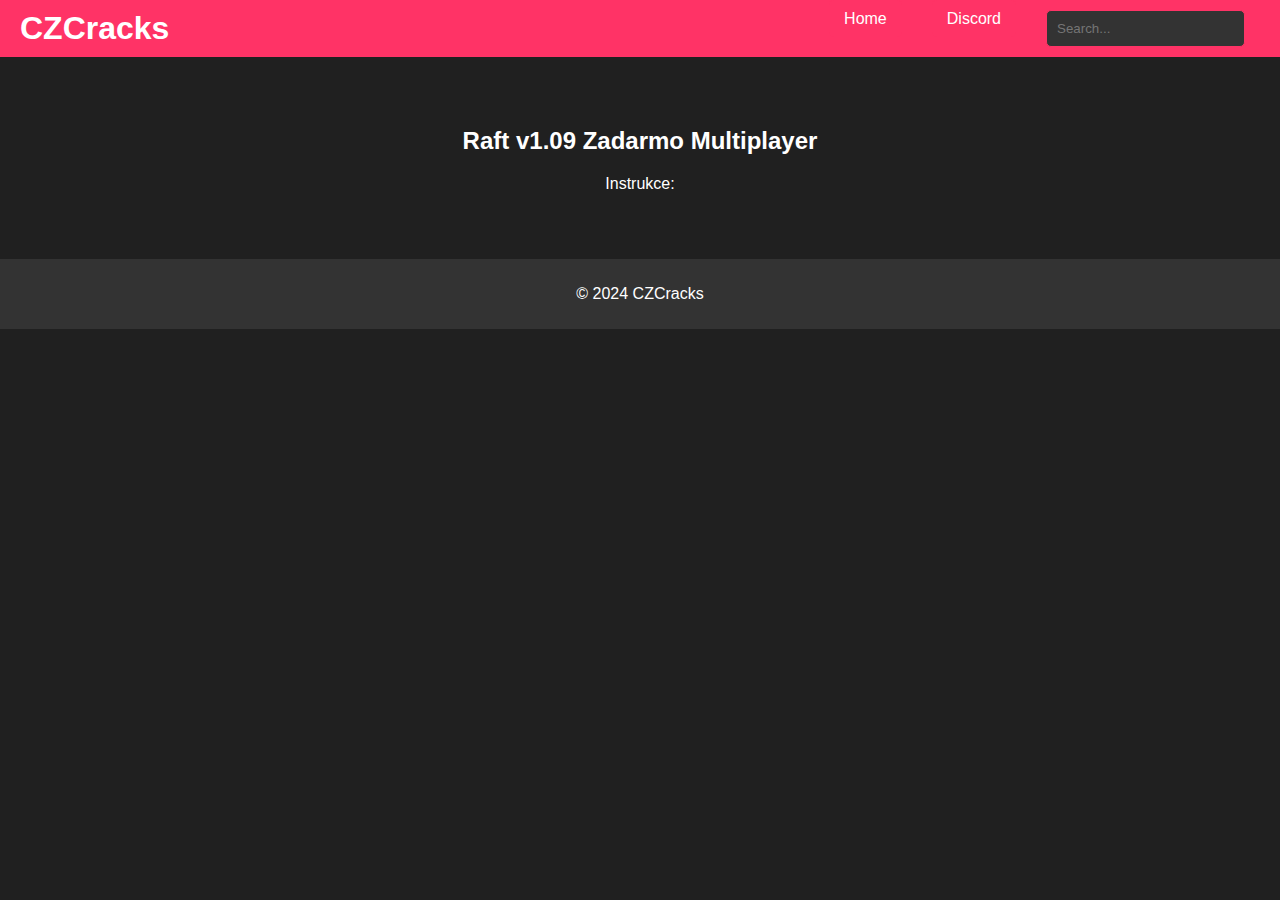
==== game1.html @ 126fedb2 "Add files via upload" ====
<!DOCTYPE html>
<html lang="en">
<head>
    <meta charset="UTF-8">
    <meta name="viewport" content="width=device-width, initial-scale=1.0">
    <title>Games - CZCracks</title>
    <link rel="stylesheet" href="styles.css">
</head>
<body>
    <header>
        <div class="logo">
            <h1>CZCracks</h1>
        </div>
        <nav>
            <ul>
                <li><a href="index.html">Home</a></li>
                <li><a href="discord.html">Discord</a></li>
                <li><input type="text" placeholder="Search..."></li>
            </ul>
        </nav>
    </header>

    <section id="games">
        <h2>Raft v1.09 Zadarmo Multiplayer</h2>
        <p>Instrukce:</p>
    </section>

    <footer>
        <p>&copy; 2024 CZCracks</p>
    </footer>
</body>
</html>
---- styles.css ----
body {
    font-family: Arial, sans-serif;
    margin: 0;
    padding: 0;
    background-color: #202020;
    color: #fff;
}

header {
    display: flex;
    justify-content: space-between;
    align-items: center;
    background-color: #ff3366;
    padding: 10px 20px;
}

header .logo h1 {
    margin: 0;
}

nav ul {
    list-style: none;
    display: flex;
    margin: 0;
    padding: 0;
}

nav ul li {
    margin: 0 15px;
}

nav ul li a, nav ul li input {
    text-decoration: none;
    color: #fff;
    padding: 10px 15px;
    border: none;
    border-radius: 5px;
    background-color: #ff3366;
    transition: background 0.3s ease;
}

nav ul li a:hover, nav ul li input:hover {
    background-color: #ff6680;
}

nav ul li input {
    padding: 10px;
    border: 1px solid #ff3366;
    border-radius: 5px;
    background-color: #333;
    color: #fff;
    outline: none;
}

nav ul li button {
    padding: 10px 15px;
    border: none;
    border-radius: 5px;
    background-color: #ff3366;
    color: #fff;
    cursor: pointer;
    transition: background 0.3s ease;
}

nav ul li button:hover {
    background-color: #ff6680;
}

section {
    padding: 50px;
    text-align: center;
}

.post-container {
    display: flex;
    flex-wrap: wrap;
    justify-content: space-around;
    gap: 20px;
}

.post {
    background-color: #333;
    border-radius: 10px;
    box-shadow: 0 0 10px rgba(0,0,0,0.5);
    width: 45%;
    margin-bottom: 20px;
}

.post img {
    width: 100%;
    border-top-left-radius: 10px;
    border-top-right-radius: 10px;
}

.post h3 {
    padding: 10px;
    margin: 0;
}

.post p {
    padding: 0 10px 10px 10px;
}

footer {
    background-color: #333;
    color: #fff;
    text-align: center;
    padding: 10px 0;
    position: relative;
    bottom: 0;
    width: 100%;
}

.download-button {
    display: inline-block;
    padding: 10px 20px;
    margin: 20px 0;
    color: #fff;
    background-color: #ff3366;
    text-decoration: none;
    border-radius: 5px;
    transition: background 0.3s ease;
}

.download-button:hover {
    background-color: #ff6680;
}
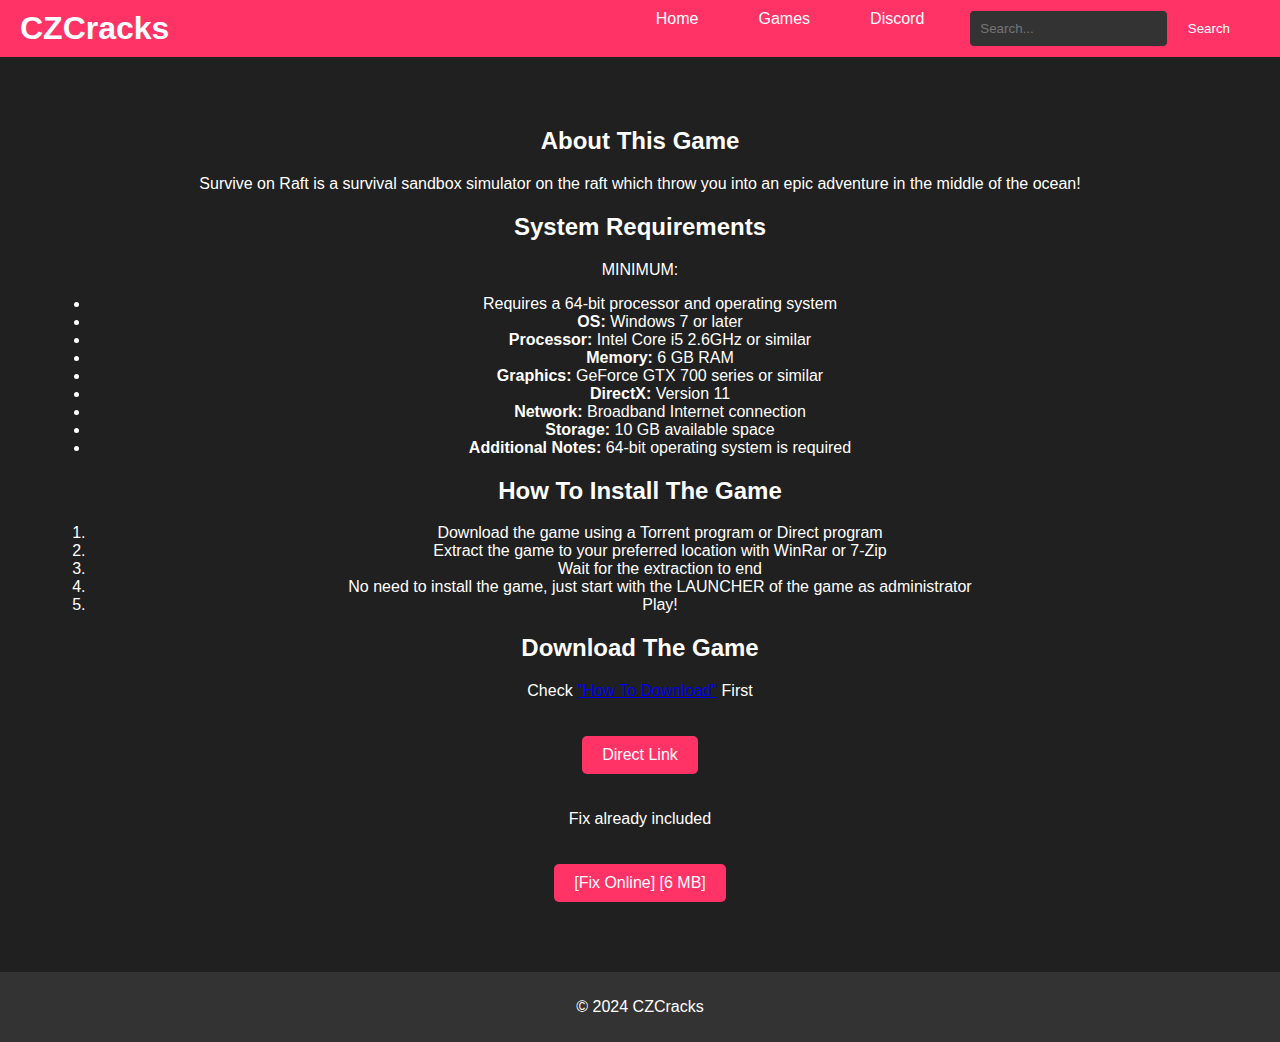
==== commit a4163c14: "Update game1.html" ====
--- a/game1.html
+++ b/game1.html
@@ -3,7 +3,7 @@
 <head>
     <meta charset="UTF-8">
     <meta name="viewport" content="width=device-width, initial-scale=1.0">
-    <title>Games - CZCracks</title>
+    <title>Raft 1.09 Zdarma s Multiplayerem</title>
     <link rel="stylesheet" href="styles.css">
 </head>
 <body>
@@ -14,19 +14,56 @@
         <nav>
             <ul>
                 <li><a href="index.html">Home</a></li>
+                <li><a href="games.html">Games</a></li>
                 <li><a href="discord.html">Discord</a></li>
-                <li><input type="text" placeholder="Search..."></li>
+                <li>
+                    <input type="text" id="search-input" placeholder="Search...">
+                    <button onclick="searchGames()">Search</button>
+                </li>
             </ul>
         </nav>
     </header>
 
-    <section id="games">
-        <h2>Raft v1.09 Zadarmo Multiplayer</h2>
-        <p>Instrukce:</p>
+    <section id="game-details">
+        <h2>About This Game</h2>
+        <p>Survive on Raft is a survival sandbox simulator on the raft which throw you into an epic adventure in the middle of the ocean!</p>
+
+        <h2>System Requirements</h2>
+        <p>MINIMUM:</p>
+        <ul>
+            <li>Requires a 64-bit processor and operating system</li>
+            <li><b>OS:</b> Windows 7 or later</li>
+            <li><b>Processor:</b> Intel Core i5 2.6GHz or similar</li>
+            <li><b>Memory:</b> 6 GB RAM</li>
+            <li><b>Graphics:</b> GeForce GTX 700 series or similar</li>
+            <li><b>DirectX:</b> Version 11</li>
+            <li><b>Network:</b> Broadband Internet connection</li>
+            <li><b>Storage:</b> 10 GB available space</li>
+            <li><b>Additional Notes:</b> 64-bit operating system is required</li>
+        </ul>
+
+        <h2>How To Install The Game</h2>
+        <ol>
+            <li>Download the game using a Torrent program or Direct program</li>
+            <li>Extract the game to your preferred location with WinRar or 7-Zip</li>
+            <li>Wait for the extraction to end</li>
+            <li>No need to install the game, just start with the LAUNCHER of the game as administrator</li>
+            <li>Play!</li>
+        </ol>
+
+        <h2>Download The Game</h2>
+        <p>Check <a href="how-to-download.html">"How To Download"</a> First</p>
+        <div class="download-buttons">
+            <a class="download-button" href="direct-link.html">Direct Link</a>
+            <p>Fix already included</p>
+            <a class="download-button fix" href="fix-online.html">[Fix Online] [6 MB]</a>
+        </div>
     </section>
 
     <footer>
         <p>&copy; 2024 CZCracks</p>
     </footer>
+
+    <script src="scripts.js"></script>
 </body>
 </html>
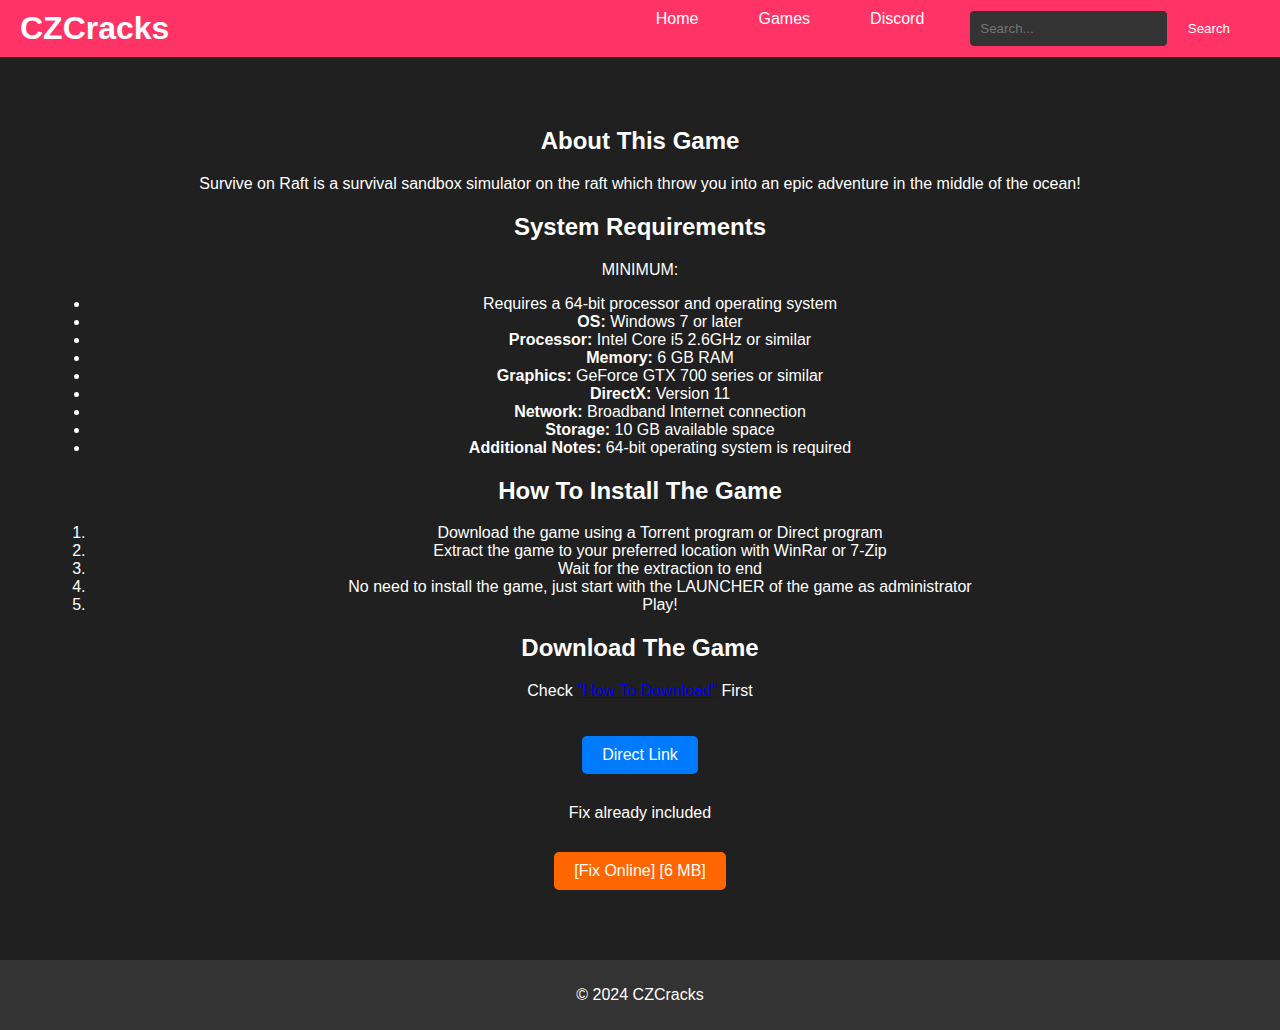
==== commit 16da039a: "Update game1.html" ====
--- a/game1.html
+++ b/game1.html
@@ -64,6 +64,5 @@
         <p>&copy; 2024 CZCracks</p>
     </footer>
 
-    <script src="scripts.js"></script>
 </body>
 </html>
--- a/styles.css
+++ b/styles.css
@@ -74,7 +74,7 @@
 .post-container {
     display: flex;
     flex-wrap: wrap;
-    justify-content: space-around;
+    justify-content: center;
     gap: 20px;
 }
 
@@ -82,7 +82,7 @@
     background-color: #333;
     border-radius: 10px;
     box-shadow: 0 0 10px rgba(0,0,0,0.5);
-    width: 45%;
+    width: 30%;
     margin-bottom: 20px;
 }
 
@@ -114,14 +114,32 @@
 .download-button {
     display: inline-block;
     padding: 10px 20px;
-    margin: 20px 0;
+    margin: 20px 10px;
     color: #fff;
-    background-color: #ff3366;
+    background-color: #007bff;
     text-decoration: none;
     border-radius: 5px;
     transition: background 0.3s ease;
 }
 
+.download-button.fix {
+    background-color: #ff6600;
+}
+
 .download-button:hover {
-    background-color: #ff6680;
+    background-color: #0056b3;
 }
+
+.download-button.fix:hover {
+    background-color: #ff8533;
+}
+
+.download-buttons {
+    display: flex;
+    flex-direction: column;
+    align-items: center;
+}
+
+.download-buttons p {
+    margin: 10px 0;
+}
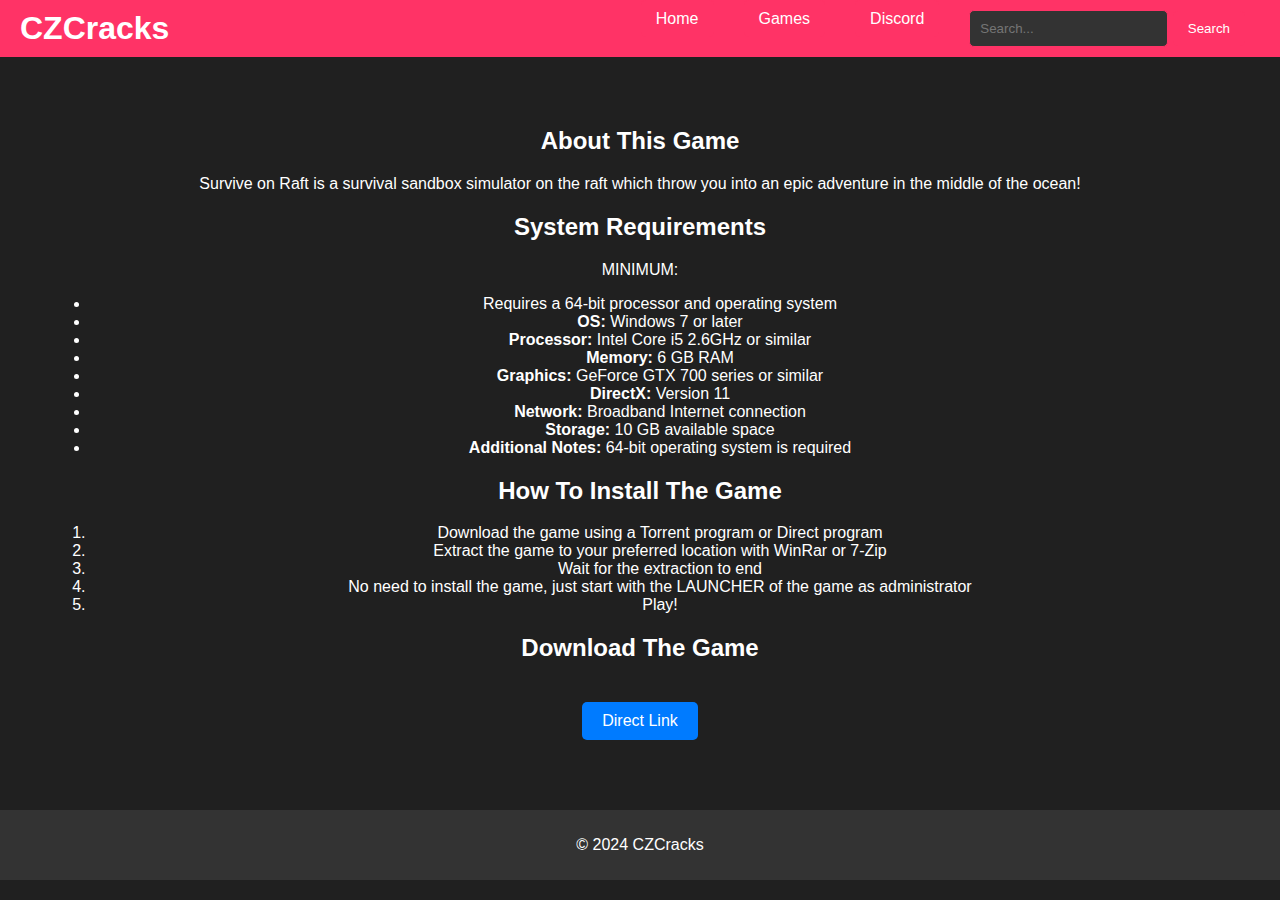
==== commit e3752eda: "Update game1.html" ====
--- a/game1.html
+++ b/game1.html
@@ -52,11 +52,8 @@
         </ol>
 
         <h2>Download The Game</h2>
-        <p>Check <a href="how-to-download.html">"How To Download"</a> First</p>
         <div class="download-buttons">
-            <a class="download-button" href="direct-link.html">Direct Link</a>
-            <p>Fix already included</p>
-            <a class="download-button fix" href="fix-online.html">[Fix Online] [6 MB]</a>
+            <a class="download-button" href="https://bowfile.com/bdS4">Direct Link</a>
         </div>
     </section>
 
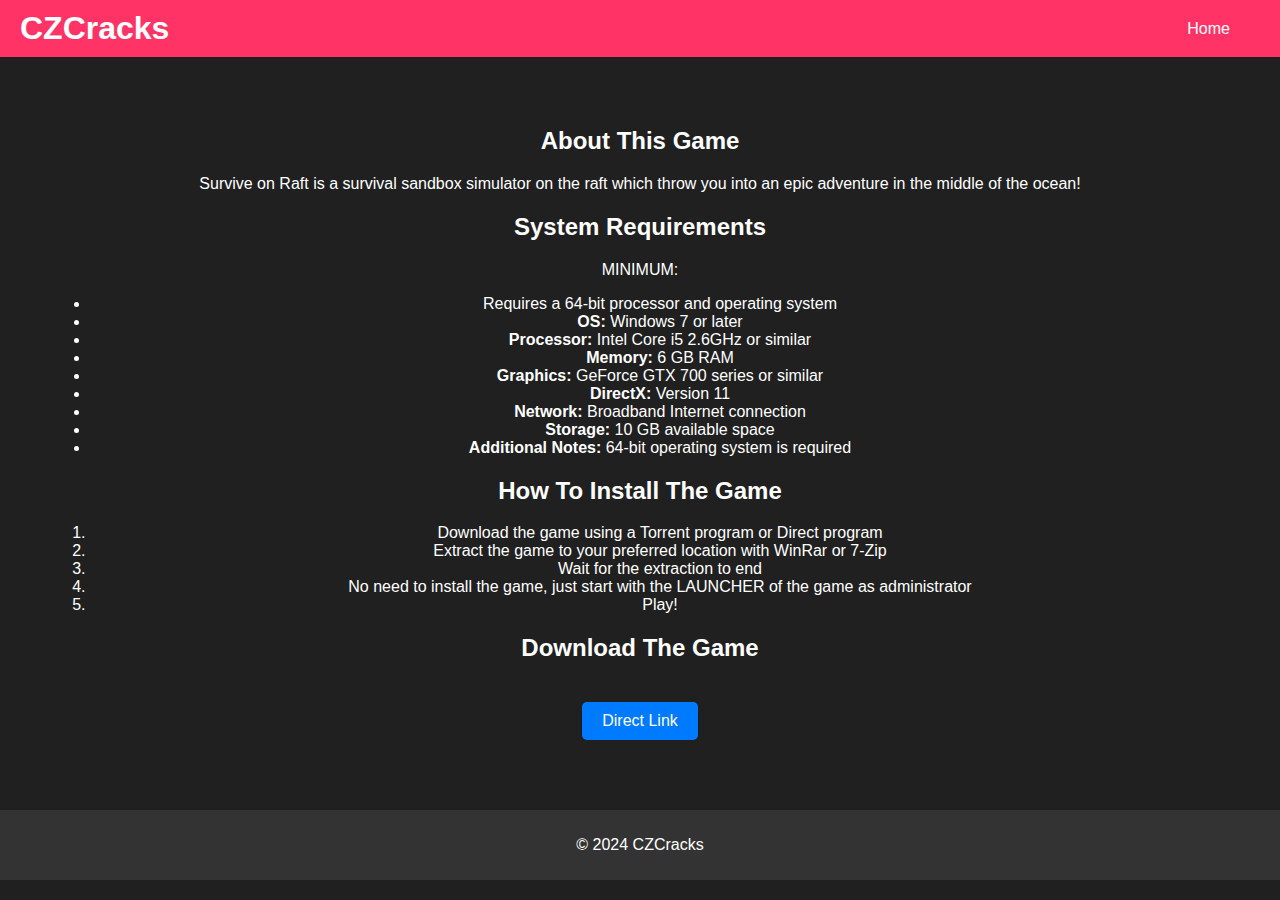
==== commit 65afe330: "Update game1.html" ====
--- a/game1.html
+++ b/game1.html
@@ -14,12 +14,6 @@
         <nav>
             <ul>
                 <li><a href="index.html">Home</a></li>
-                <li><a href="games.html">Games</a></li>
-                <li><a href="discord.html">Discord</a></li>
-                <li>
-                    <input type="text" id="search-input" placeholder="Search...">
-                    <button onclick="searchGames()">Search</button>
-                </li>
             </ul>
         </nav>
     </header>
